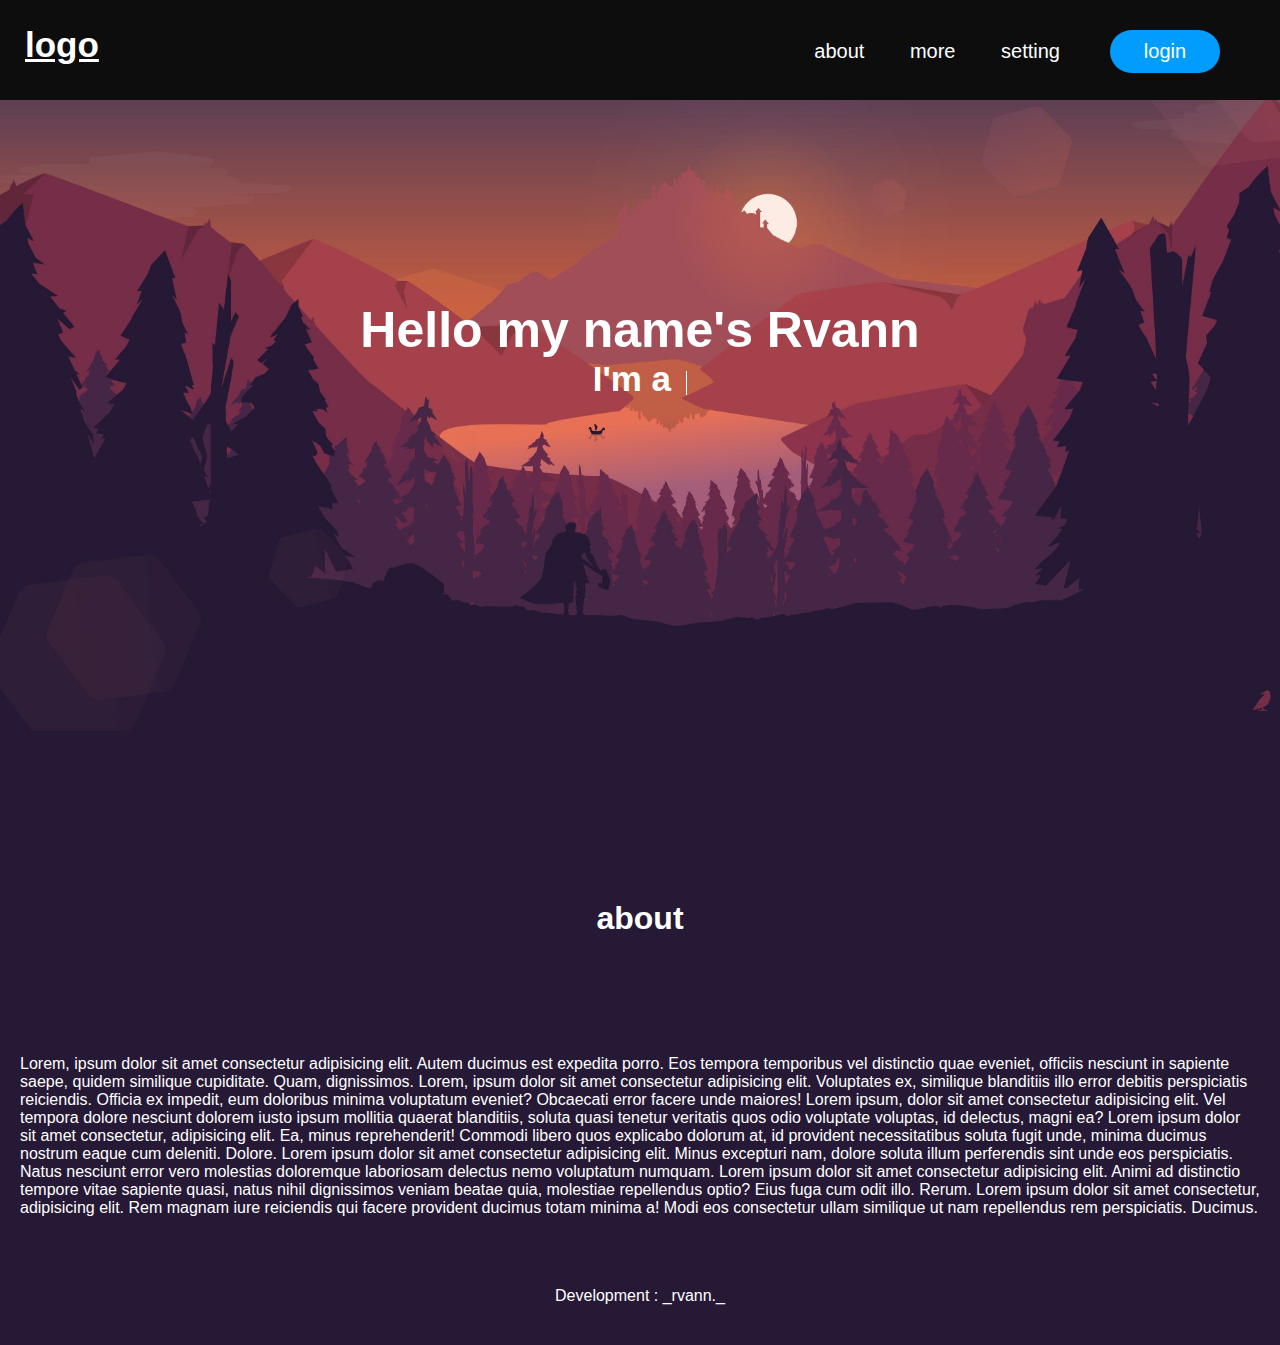
==== index.html @ cea5c536 "first commit" ====
<!DOCTYPE html>
<html lang="en">
    <head>
        <meta charset="UTF-8">
    <meta http-equiv="X-UA-Compatible" content="IE=edge">
    <meta name="viewport" content="width=device-width, initial-scale=1.0">
    <title>DemoWeb</title>
    <link rel="stylesheet" href="css/style.css">
</head>
<body>
    <div class="container">
        <div class="wrapper">
            <header class="header">
                <div class="list">
                    <h1 class="logo"><u>logo</u></h1>
                    <ul>
                        <li><a href="#spacingTxtHeader">about</a></li>
                        <li>more</li>
                        <li>setting</li>
                        <label id="login" for="clogin">login</label>
                    </ul>
                    <label class="navbarMobile" for="navbarActive">
                        <span></span>
                        <span></span>
                        <span></span>
                    </label>
                    <input type="checkbox" id="navbarActive" class="navbarActive">
                    <div class="sideNavbar">
                        <div class="listNavbar">
                            <label for=""><a href="#spacingTxtHeader">about</a></label>
                            <label for="">more</label>
                            <label for="">setting</label>
                            <label for="clogin">login</label>
                        </div>
                        <div class="closeSideNavbar"><label for="navbarActive">></label></div>
                    </div>
                </div>
            </header>
        </div>
        <div id="popUp">
            <!-- checkbox  -->
            <input type="checkbox" id="clogin">
            <!-- end checkbox -->
            
            <div class="popUp_bg"></div>

            <div class="loginPage">
                <h2>Login</h2>
                <div class="loginPopUp">
                    <form>
                        <table>
                            <tr class="user-email-password">
                                <td>
                                    <input type="text" id="femail" class="form_email" autocomplete="off" placeholder=" ">
                                    <label for="femail" class="lemail">Email </label>
                                </td>
                                <td>
                                    <input type="password" id="fpassword" class="form_password" autocomplete="off" placeholder=" ">
                                    <label for="fpassword" class="lpassword">Password</label>
                                </td>
                            </tr>
                            <tr>
                            </tr>
                        </table>
                        <div class="closePopUp">
                            <label for="">login</label>
                            <label for="clogin">cancel</label>
                        </div>
                    </form>
                </div>
            </div>
            <div class="morePage">
                <div class="morePopUp">
                    <ul>
                        <li>Instagram : </li>
                        <li>Facebook : </li>
                    </ul>
                </div>
            </div>
            <div class="middleText">
                <h1 class="textRvann" id="Rvann" onclick="txtRvann()">Hello my name's Rvann</h1>
                <h1 class="im">I'm a <span class="typed-text"></span><span class="cursorTxt"></span></h1>
            </div>
        </div>
        <div class="headerActive"></div>

        <!-- about text -->

        <div class="spacingTextAndHeader"></div>

        <div id="spacingTxtHeader"></div>
        <div class="about">
            <h1 id="about">about</h1><br>
            <p>Lorem, ipsum dolor sit amet consectetur adipisicing elit. Autem ducimus est expedita porro. Eos tempora temporibus vel distinctio quae eveniet, officiis nesciunt in sapiente saepe, quidem similique cupiditate. Quam, dignissimos.
                Lorem, ipsum dolor sit amet consectetur adipisicing elit. Voluptates ex, similique blanditiis illo error debitis perspiciatis reiciendis. Officia ex impedit, eum doloribus minima voluptatum eveniet? Obcaecati error facere unde maiores!
                Lorem ipsum, dolor sit amet consectetur adipisicing elit. Vel tempora dolore nesciunt dolorem iusto ipsum mollitia quaerat blanditiis, soluta quasi tenetur veritatis quos odio voluptate voluptas, id delectus, magni ea?
                Lorem ipsum dolor sit amet consectetur, adipisicing elit. Ea, minus reprehenderit! Commodi libero quos explicabo dolorum at, id provident necessitatibus soluta fugit unde, minima ducimus nostrum eaque cum deleniti. Dolore.
                Lorem ipsum dolor sit amet consectetur adipisicing elit. Minus excepturi nam, dolore soluta illum perferendis sint unde eos perspiciatis. Natus nesciunt error vero molestias doloremque laboriosam delectus nemo voluptatum numquam.
                Lorem ipsum dolor sit amet consectetur adipisicing elit. Animi ad distinctio tempore vitae sapiente quasi, natus nihil dignissimos veniam beatae quia, molestiae repellendus optio? Eius fuga cum odit illo. Rerum.
                Lorem ipsum dolor sit amet consectetur, adipisicing elit. Rem magnam iure reiciendis qui facere provident ducimus totam minima a! Modi eos consectetur ullam similique ut nam repellendus rem perspiciatis. Ducimus.
            </p>
        </div>


        <div class="background-color-end"></div>
        <div class="developer">
            <p>Development : _rvann._</p>
        </div>
    </div>
</body>
<script src="js/script.js">
</script>
</html>
---- css/style.css ----
* {
    padding: 0;
    margin: 0;
    font-family: 'Trebuchet MS', sans-serif;
    scroll-behavior: smooth;
}

a {
    text-decoration: none;
    color: var(--white);
}

:root {
    --dark : rgba(13,13,13);
    --blue : #1A73E8;
    --gray : #b1b1b1;
    --white : white;
}

/* background */

.container {
    background-image: url("../images/background.jpg");
    background-size: 1300px;
    background-repeat: no-repeat;
    background-color: #261935;
}

.container {
    color: var(--white);
    cursor: default;
}

/* end background */

/* header */

.wrapper {
    position: fixed;
    width: 100%;
    height: 100px;
    background-color: var(--dark);
}

.list {
    display: flex;
    justify-content: right;
    font-size: 20px;
}

.list ul {
    position: absolute;
    top: 20px;
}

.list ul li {
    display: inline-block;
    position: relative;
    right: 200px;
    margin: 20px;
    transition: .3s;
}

.list ul li a {
    transition: .3s;
}

.list ul li:hover, .list ul li:hover a {
    cursor: pointer;
    color: var(--gray);
}

.logo {
    position: absolute;
    top: 25px;
    left: 25px;
    font-size: 35px;
}

/* login */

#login {
    position: fixed;
    margin-left: 50px;
    margin-right: 30px;
    border-radius: 30px;
    top: 30px;
    right: 30px;
    text-align: center;
    width: 70px;
    padding: 10px 20px;
    background-color: rgb(0, 157, 255);
}

#login:hover {
    background-color: rgb(0, 101, 189);
    color: #d2d2d2;
    cursor: pointer;
}


#clogin {
    position: fixed;
    opacity: 0;
    left: 0;
    top: 0;
}

/* end login */

/* login function */

#clogin:checked ~ .loginPage {
    scale: 1;
    z-index: 1;
}

#clogin:checked ~ .popUp_bg {
    scale: 1;
}


/* end logim function */

/* navbarMobile */

.navbarMobile {
    height: 30px;
    width: 30px;
    top: 30px;
    right: 20px;
    position: fixed;
    display: none;
    flex-flow: column;
    justify-content: space-between;
}

.navbarMobile span {
    height: 4px;
    border-radius: 30px;
    background-color: white;
}

.navbarActive {
    position: absolute;
    opacity: 0;
    top: 0;
}

.sideNavbar {
    display: flex;
    align-items: center;
    position: fixed;
    background-color: rgba(13, 13, 13, 0.79);
    height: 100%;
    width: 300px;
}

.listNavbar {
    position: fixed;
    right: 50px;
}

.listNavbar label a {
    display: flex;
    padding: 30px;
    padding-left: 90px;
    transition: .3s;
}

.listNavbar label:nth-of-type(2),label:nth-of-type(3),label:nth-of-type(4) {
    display: flex;
    padding: 30px;
    padding-left: 90px;
    transition: .3s;
}

.listNavbar label:hover, .listNavbar a:hover {
    background-color: rgba(13, 13, 13, 0.79);
}
.closeSideNavbar {
    position: fixed;
    top: 20px;
    right: 250px;
    font-size: 40px
}

.sideNavbar {
    transform: translateX(300px);
    transition: .3s;
}

/* navbarMobileActive */

.navbarActive:checked ~ .sideNavbar {
    transform: translateX(0px);
}

/* end navbarMobileActive */

/* end navbarMobile */

/* end header */



/* rvann */

.textRvann {
    font-size: 50px;
}

.middleText {
    padding-top: 200px;
}

.middleText h1:nth-child(2) {
    font-size: 35px;
}

.typed-text {
    font-size: 35px;
    color: #ffae00;
}

.cursorTxt {
    display: inline-block;
    width: 1.5px;
    height: 24px;
    background-color: var(--white);
    margin-left: 5px;
    margin-bottom: -4px;
    animation: blink 1s infinite;
}

.cursorTxt.typing {
    animation: none;
}

/* cursor animation */

@keyframes blink {
    0% { background-color: var(--white); }
    49% { background-color: var(--white); }
    50% { background-color: transparent; }
    99% { background-color: transparent; }
    100% { background-color: var(--white); }
}

/* end cursor animation */

/* end rvann */

/* spacing text and header */

.spacingTextAndHeader {
    height: 250px;
}
#spacingTxtHeader {
    height: 150px;
}

/* end spacing text and header */



/* about text */ 


.about h1 {
    text-align: center;
}

.about p {
    padding-top: 80px;
    margin: 20px;
    overflow: hidden;
}

/* end about text */

/* responsive */

/* tablet */

@media screen and (max-width : 768px) {

}

/* mobile */

@media screen and (max-width : 576px) {
    .header ul li, #login{
        display: none;
    }

    .textRvann {
        font-size: 30px;
    }

    .middleText h1:nth-child(2), .typed-text{
        font-size: 15px;
    }

    .cursorTxt {
        height: 20px;
    }

    .navbarMobile {
        display: flex;
    }
}

/* end responsive */

/* developer */

.developer p {
    display: flex;
    justify-content: center;
    padding-top: 50px;
    padding-bottom: 40px;
}

/* end developer */


.loginPage {
    height: 450px;
    width: 450px;
    border-radius: 30px;
    background-color: var(--dark);
    color: var(--white);
    
    /* rotation */
    position: fixed;
    transition: .5s ease-in-out;
    scale: 0;
    text-align: center;
    transform: translateY(80px);
}

.loginPage h2 {
    font-size: 32px;
    padding-top: 35px;
}

.loginPage div {
    height: 100px;
}



/* loginPopUp */

.loginPopUp {
    display: flex;
    justify-content: center;
    padding-top: 80px;
    font-size: 15px;
}

.user-email-password td {
    width: 200px;
}

.form_password,
.form_email {
    border: 2px solid var(--white);
    border-radius: 10px;
    background: none;
    caret-color: var(--white);
    color: var(--white);
    padding: 10px 15px;
    outline: none;
}

/* design input */

.lemail {
    position: absolute;
    /* left: 459px; */
    left: 48px;
    top: 165px;
    /* top: 289px; */
    transition: .3s;
    cursor: text;
}

.lpassword {
    position: absolute;
    /* left: 659px; */
    left: 250px;
    top: 165px;
    /* top: 289px; */
    transition: .3s;
    cursor: text;
}

.closePopUp label:nth-child(1) {
    position: absolute;
    border-radius: 30px;
    text-align: center;
    width: 80px;
    padding: 10px 10px;
    bottom: 25px;
    right: 25px;
    background-color: rgb(0, 157, 255);
}

.closePopUp label:nth-child(2) {
    position: absolute;
    border-radius: 30px;
    text-align: center;
    width: 80px;
    padding: 10px 10px;
    bottom: 25px;
    left: 25px;
    background-color: rgb(0, 157, 255);
}

.closePopUp label {
    cursor: pointer;
}

/* animation */

.form_email:focus {
    border: 2px solid var(--blue);
}

.form_email:not(:placeholder-shown).form_email:not(:focus) {
    border: 2px solid var(--gray);
}

.form_email:not(:placeholder-shown).form_email:not(:focus) ~ .lemail{
    color: var(--gray);
}

.form_email:focus ~ .lemail,
.form_email:not(:placeholder-shown) ~ .lemail {
    transform: translateY(-20px) translateX(-6px);
    background-color: var(--dark);
    padding-left: 6px;
    padding-right: 6px;
    font-size: 14px;
    color: var(--blue);
}

.form_password:not(:placeholder-shown).form_password:not(:focus) {
    border: 2px solid var(--gray);
}

.form_password:not(:placeholder-shown).form_password:not(:focus) ~ .lpassword{
    color: var(--gray);
}

.form_password:focus {
    border: 2px solid var(--blue);
}

.form_password:focus ~ .lpassword,
.form_password:not(:placeholder-shown) ~ .lpassword{    
    transform: translateY(-20px) translateX(-6px);
    background-color: var(--dark);
    padding-left: 6px;
    padding-right: 6px;
    font-size: 14px;
    color: var(--blue);
}

/* end animation */

.morePage {
    height: 300px;
    width: 300px;
    border-radius: 30px;
    background-color: var(--dark);
    color: var(--white);
    
    /* rotation */
    position: fixed;
    right: 200px;
    transition: .5s ease-in-out;
    scale: 0;
    text-align: center;
    transform: translateY(10px);
}

#popUp {
    display: flex;
    align-items: center;
    justify-content: center;
    text-align: center;
    width: 100%;
    height: 500px;
}

.popUp_bg {
    position: absolute;
    /* background-color: rgba(2, 0, 48, 0.331); */
    /* background-color: rgba(255, 255, 255, 0.475); */
    width: 100%;
    height: 700px;
    scale: 0;
    transition: .2s ease-in-out;
}
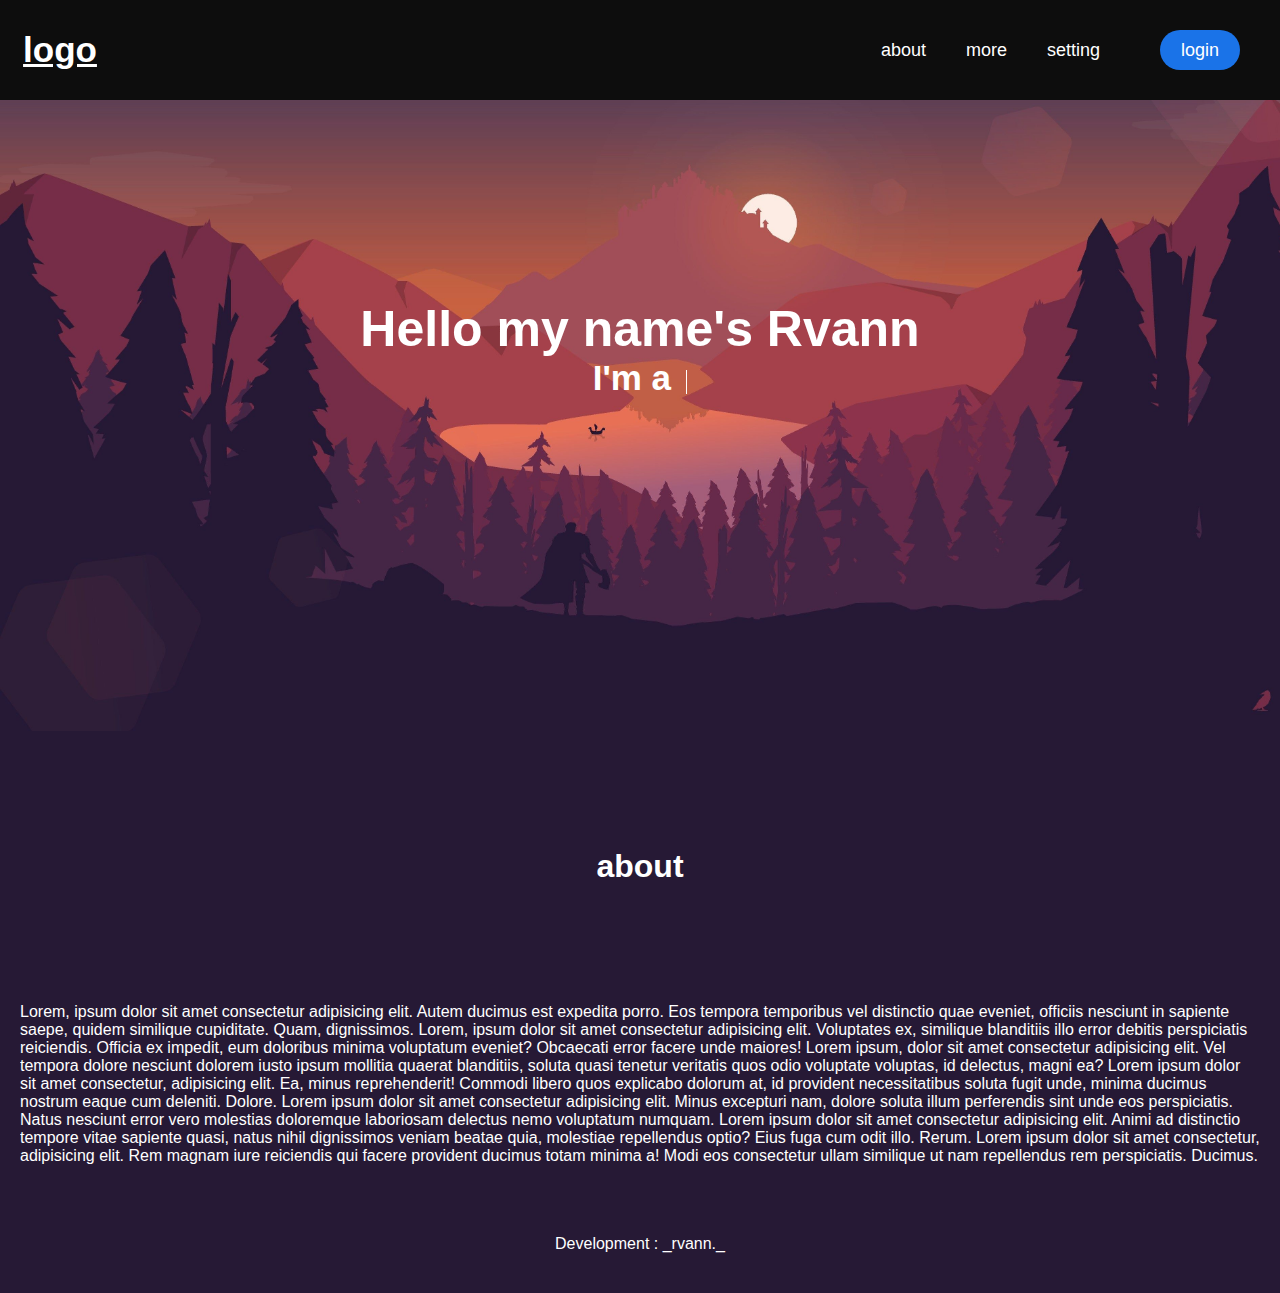
==== commit eeab414a: "update login page" ====
--- a/index.html
+++ b/index.html
@@ -4,93 +4,32 @@
         <meta charset="UTF-8">
     <meta http-equiv="X-UA-Compatible" content="IE=edge">
     <meta name="viewport" content="width=device-width, initial-scale=1.0">
-    <title>DemoWeb</title>
+    <title>Home</title>
     <link rel="stylesheet" href="css/style.css">
 </head>
 <body>
     <div class="container">
         <div class="wrapper">
-            <header class="header">
-                <div class="list">
-                    <h1 class="logo"><u>logo</u></h1>
-                    <ul>
-                        <li><a href="#spacingTxtHeader">about</a></li>
-                        <li>more</li>
-                        <li>setting</li>
-                        <label id="login" for="clogin">login</label>
-                    </ul>
-                    <label class="navbarMobile" for="navbarActive">
-                        <span></span>
-                        <span></span>
-                        <span></span>
-                    </label>
-                    <input type="checkbox" id="navbarActive" class="navbarActive">
-                    <div class="sideNavbar">
-                        <div class="listNavbar">
-                            <label for=""><a href="#spacingTxtHeader">about</a></label>
-                            <label for="">more</label>
-                            <label for="">setting</label>
-                            <label for="clogin">login</label>
-                        </div>
-                        <div class="closeSideNavbar"><label for="navbarActive">></label></div>
-                    </div>
-                </div>
-            </header>
+            <div class="header">
+                <h1><u>logo</u></h1>
+                <ul>
+                    <li><a href="#about">about</a></li>
+                    <li><a href="">more</a></li>
+                    <li><a href="">setting</a></li>
+                    <li><a href="login-page.html">login</a></li>
+                </ul>
+            </div>
         </div>
-        <div id="popUp">
-            <!-- checkbox  -->
-            <input type="checkbox" id="clogin">
-            <!-- end checkbox -->
-            
-            <div class="popUp_bg"></div>
-
-            <div class="loginPage">
-                <h2>Login</h2>
-                <div class="loginPopUp">
-                    <form>
-                        <table>
-                            <tr class="user-email-password">
-                                <td>
-                                    <input type="text" id="femail" class="form_email" autocomplete="off" placeholder=" ">
-                                    <label for="femail" class="lemail">Email </label>
-                                </td>
-                                <td>
-                                    <input type="password" id="fpassword" class="form_password" autocomplete="off" placeholder=" ">
-                                    <label for="fpassword" class="lpassword">Password</label>
-                                </td>
-                            </tr>
-                            <tr>
-                            </tr>
-                        </table>
-                        <div class="closePopUp">
-                            <label for="">login</label>
-                            <label for="clogin">cancel</label>
-                        </div>
-                    </form>
-                </div>
-            </div>
-            <div class="morePage">
-                <div class="morePopUp">
-                    <ul>
-                        <li>Instagram : </li>
-                        <li>Facebook : </li>
-                    </ul>
-                </div>
-            </div>
-            <div class="middleText">
-                <h1 class="textRvann" id="Rvann" onclick="txtRvann()">Hello my name's Rvann</h1>
-                <h1 class="im">I'm a <span class="typed-text"></span><span class="cursorTxt"></span></h1>
-            </div>
+        <div class="middleText">
+            <h1 class="textRvann" id="Rvann" onclick="txtRvann()">Hello my name's Rvann</h1>
+            <h1 class="im">I'm a <span class="typed-text"></span><span class="cursorTxt"></span></h1>
         </div>
         <div class="headerActive"></div>
 
         <!-- about text -->
-
-        <div class="spacingTextAndHeader"></div>
-
-        <div id="spacingTxtHeader"></div>
         <div class="about">
-            <h1 id="about">about</h1><br>
+            <div id="about"></div>
+            <h1>about</h1><br>
             <p>Lorem, ipsum dolor sit amet consectetur adipisicing elit. Autem ducimus est expedita porro. Eos tempora temporibus vel distinctio quae eveniet, officiis nesciunt in sapiente saepe, quidem similique cupiditate. Quam, dignissimos.
                 Lorem, ipsum dolor sit amet consectetur adipisicing elit. Voluptates ex, similique blanditiis illo error debitis perspiciatis reiciendis. Officia ex impedit, eum doloribus minima voluptatum eveniet? Obcaecati error facere unde maiores!
                 Lorem ipsum, dolor sit amet consectetur adipisicing elit. Vel tempora dolore nesciunt dolorem iusto ipsum mollitia quaerat blanditiis, soluta quasi tenetur veritatis quos odio voluptate voluptas, id delectus, magni ea?
--- a/css/style.css
+++ b/css/style.css
@@ -33,175 +33,67 @@
 
 /* end background */
 
+
+
 /* header */
 
-.wrapper {
+.header {
+    display: flex;
+    align-items: center;
     position: fixed;
+    background-color: var(--dark);
     width: 100%;
     height: 100px;
-    background-color: var(--dark);
-}
-
-.list {
-    display: flex;
-    justify-content: right;
-    font-size: 20px;
-}
-
-.list ul {
+}
+
+.header ul {
     position: absolute;
-    top: 20px;
-}
-
-.list ul li {
-    display: inline-block;
+    align-items: center;
+    right: 20px;
+    display: flex;
+    font-size: 18px;
+}
+
+.header ul li {
+    padding: 20px;
+    list-style: none;
+}
+
+.header ul li:nth-child(4) a {
+    display: flex;
+    align-items: center;
+    justify-content: center;
+    margin-left: 20px;
+    width: 80px;
+    border-radius: 30px;
+    height: 40px;
+    background-color: var(--blue);
+}
+
+.header ul li:nth-child(4) a:hover {
+    color: var(--dark);
+    background-color: #1152a7;
+}
+
+.header ul li a:hover {
+    color: var(--gray);
+}
+
+.header ul li a {
+    transition: .3s;
+}
+
+.header h1 {
+    display: flex;
+    align-items: center;
+    justify-content: center;
     position: relative;
-    right: 200px;
-    margin: 20px;
-    transition: .3s;
-}
-
-.list ul li a {
-    transition: .3s;
-}
-
-.list ul li:hover, .list ul li:hover a {
-    cursor: pointer;
-    color: var(--gray);
-}
-
-.logo {
-    position: absolute;
-    top: 25px;
-    left: 25px;
+    height: 100px;
+    width: 120px;
     font-size: 35px;
 }
 
-/* login */
-
-#login {
-    position: fixed;
-    margin-left: 50px;
-    margin-right: 30px;
-    border-radius: 30px;
-    top: 30px;
-    right: 30px;
-    text-align: center;
-    width: 70px;
-    padding: 10px 20px;
-    background-color: rgb(0, 157, 255);
-}
-
-#login:hover {
-    background-color: rgb(0, 101, 189);
-    color: #d2d2d2;
-    cursor: pointer;
-}
-
-
-#clogin {
-    position: fixed;
-    opacity: 0;
-    left: 0;
-    top: 0;
-}
-
-/* end login */
-
-/* login function */
-
-#clogin:checked ~ .loginPage {
-    scale: 1;
-    z-index: 1;
-}
-
-#clogin:checked ~ .popUp_bg {
-    scale: 1;
-}
-
-
-/* end logim function */
-
-/* navbarMobile */
-
-.navbarMobile {
-    height: 30px;
-    width: 30px;
-    top: 30px;
-    right: 20px;
-    position: fixed;
-    display: none;
-    flex-flow: column;
-    justify-content: space-between;
-}
-
-.navbarMobile span {
-    height: 4px;
-    border-radius: 30px;
-    background-color: white;
-}
-
-.navbarActive {
-    position: absolute;
-    opacity: 0;
-    top: 0;
-}
-
-.sideNavbar {
-    display: flex;
-    align-items: center;
-    position: fixed;
-    background-color: rgba(13, 13, 13, 0.79);
-    height: 100%;
-    width: 300px;
-}
-
-.listNavbar {
-    position: fixed;
-    right: 50px;
-}
-
-.listNavbar label a {
-    display: flex;
-    padding: 30px;
-    padding-left: 90px;
-    transition: .3s;
-}
-
-.listNavbar label:nth-of-type(2),label:nth-of-type(3),label:nth-of-type(4) {
-    display: flex;
-    padding: 30px;
-    padding-left: 90px;
-    transition: .3s;
-}
-
-.listNavbar label:hover, .listNavbar a:hover {
-    background-color: rgba(13, 13, 13, 0.79);
-}
-.closeSideNavbar {
-    position: fixed;
-    top: 20px;
-    right: 250px;
-    font-size: 40px
-}
-
-.sideNavbar {
-    transform: translateX(300px);
-    transition: .3s;
-}
-
-/* navbarMobileActive */
-
-.navbarActive:checked ~ .sideNavbar {
-    transform: translateX(0px);
-}
-
-/* end navbarMobileActive */
-
-/* end navbarMobile */
-
 /* end header */
-
 
 
 /* rvann */
@@ -211,7 +103,10 @@
 }
 
 .middleText {
-    padding-top: 200px;
+    display: flex;
+    flex-direction: column;
+    text-align: center;
+    padding-top: 300px;
 }
 
 .middleText h1:nth-child(2) {
@@ -251,21 +146,17 @@
 
 /* end rvann */
 
-/* spacing text and header */
-
-.spacingTextAndHeader {
-    height: 250px;
-}
-#spacingTxtHeader {
-    height: 150px;
-}
-
-/* end spacing text and header */
-
-
 
 /* about text */ 
 
+.about {
+    padding-top: 350px;
+}
+
+.about div:nth-child(1) {
+    height: 100px;;
+    transform: translateY(-50px);
+}
 
 .about h1 {
     text-align: center;
@@ -281,6 +172,12 @@
 
 /* responsive */
 
+/* desktop */
+
+@media screen and (max-width : 1440px) {
+    
+}
+
 /* tablet */
 
 @media screen and (max-width : 768px) {
@@ -290,10 +187,6 @@
 /* mobile */
 
 @media screen and (max-width : 576px) {
-    .header ul li, #login{
-        display: none;
-    }
-
     .textRvann {
         font-size: 30px;
     }
@@ -305,10 +198,6 @@
     .cursorTxt {
         height: 20px;
     }
-
-    .navbarMobile {
-        display: flex;
-    }
 }
 
 /* end responsive */
@@ -322,186 +211,4 @@
     padding-bottom: 40px;
 }
 
-/* end developer */
-
-
-.loginPage {
-    height: 450px;
-    width: 450px;
-    border-radius: 30px;
-    background-color: var(--dark);
-    color: var(--white);
-    
-    /* rotation */
-    position: fixed;
-    transition: .5s ease-in-out;
-    scale: 0;
-    text-align: center;
-    transform: translateY(80px);
-}
-
-.loginPage h2 {
-    font-size: 32px;
-    padding-top: 35px;
-}
-
-.loginPage div {
-    height: 100px;
-}
-
-
-
-/* loginPopUp */
-
-.loginPopUp {
-    display: flex;
-    justify-content: center;
-    padding-top: 80px;
-    font-size: 15px;
-}
-
-.user-email-password td {
-    width: 200px;
-}
-
-.form_password,
-.form_email {
-    border: 2px solid var(--white);
-    border-radius: 10px;
-    background: none;
-    caret-color: var(--white);
-    color: var(--white);
-    padding: 10px 15px;
-    outline: none;
-}
-
-/* design input */
-
-.lemail {
-    position: absolute;
-    /* left: 459px; */
-    left: 48px;
-    top: 165px;
-    /* top: 289px; */
-    transition: .3s;
-    cursor: text;
-}
-
-.lpassword {
-    position: absolute;
-    /* left: 659px; */
-    left: 250px;
-    top: 165px;
-    /* top: 289px; */
-    transition: .3s;
-    cursor: text;
-}
-
-.closePopUp label:nth-child(1) {
-    position: absolute;
-    border-radius: 30px;
-    text-align: center;
-    width: 80px;
-    padding: 10px 10px;
-    bottom: 25px;
-    right: 25px;
-    background-color: rgb(0, 157, 255);
-}
-
-.closePopUp label:nth-child(2) {
-    position: absolute;
-    border-radius: 30px;
-    text-align: center;
-    width: 80px;
-    padding: 10px 10px;
-    bottom: 25px;
-    left: 25px;
-    background-color: rgb(0, 157, 255);
-}
-
-.closePopUp label {
-    cursor: pointer;
-}
-
-/* animation */
-
-.form_email:focus {
-    border: 2px solid var(--blue);
-}
-
-.form_email:not(:placeholder-shown).form_email:not(:focus) {
-    border: 2px solid var(--gray);
-}
-
-.form_email:not(:placeholder-shown).form_email:not(:focus) ~ .lemail{
-    color: var(--gray);
-}
-
-.form_email:focus ~ .lemail,
-.form_email:not(:placeholder-shown) ~ .lemail {
-    transform: translateY(-20px) translateX(-6px);
-    background-color: var(--dark);
-    padding-left: 6px;
-    padding-right: 6px;
-    font-size: 14px;
-    color: var(--blue);
-}
-
-.form_password:not(:placeholder-shown).form_password:not(:focus) {
-    border: 2px solid var(--gray);
-}
-
-.form_password:not(:placeholder-shown).form_password:not(:focus) ~ .lpassword{
-    color: var(--gray);
-}
-
-.form_password:focus {
-    border: 2px solid var(--blue);
-}
-
-.form_password:focus ~ .lpassword,
-.form_password:not(:placeholder-shown) ~ .lpassword{    
-    transform: translateY(-20px) translateX(-6px);
-    background-color: var(--dark);
-    padding-left: 6px;
-    padding-right: 6px;
-    font-size: 14px;
-    color: var(--blue);
-}
-
-/* end animation */
-
-.morePage {
-    height: 300px;
-    width: 300px;
-    border-radius: 30px;
-    background-color: var(--dark);
-    color: var(--white);
-    
-    /* rotation */
-    position: fixed;
-    right: 200px;
-    transition: .5s ease-in-out;
-    scale: 0;
-    text-align: center;
-    transform: translateY(10px);
-}
-
-#popUp {
-    display: flex;
-    align-items: center;
-    justify-content: center;
-    text-align: center;
-    width: 100%;
-    height: 500px;
-}
-
-.popUp_bg {
-    position: absolute;
-    /* background-color: rgba(2, 0, 48, 0.331); */
-    /* background-color: rgba(255, 255, 255, 0.475); */
-    width: 100%;
-    height: 700px;
-    scale: 0;
-    transition: .2s ease-in-out;
-}+/* end developer */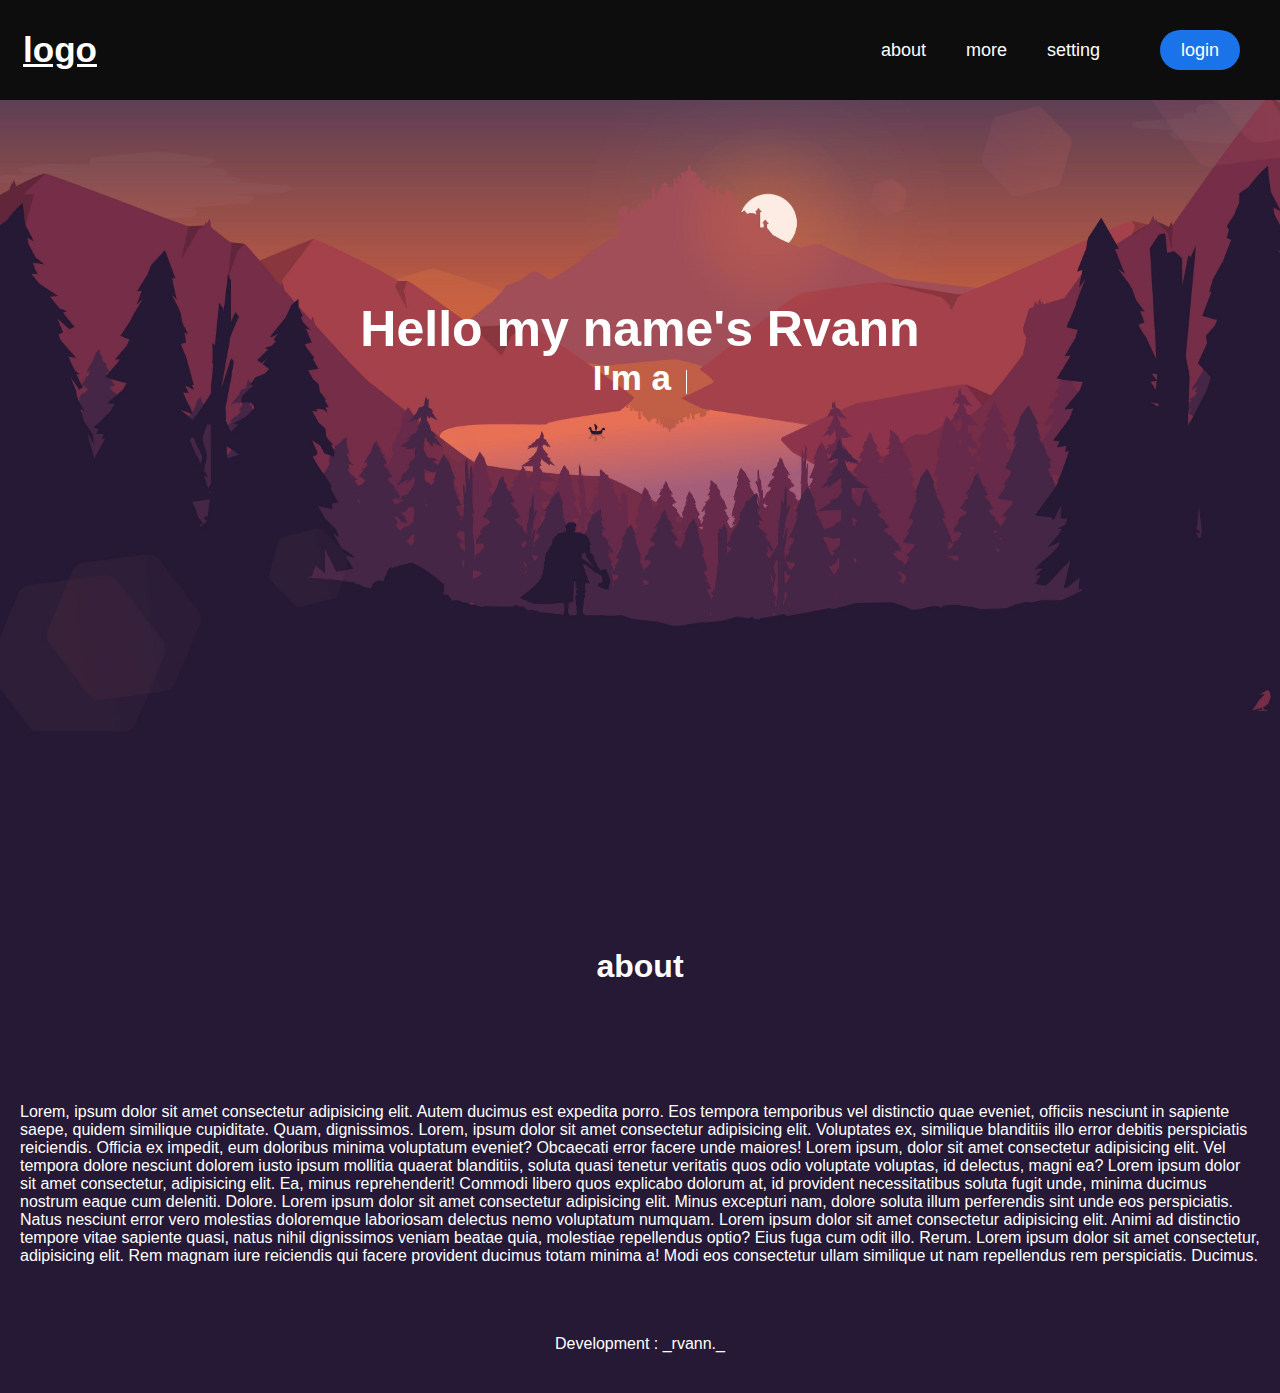
==== commit ab0288a8: "update mobile navbar" ====
--- a/index.html
+++ b/index.html
@@ -18,6 +18,20 @@
                     <li><a href="">setting</a></li>
                     <li><a href="login-page.html">login</a></li>
                 </ul>
+                <div class="mobile-navbar">
+                    <input type="checkbox">
+                    <div class="hamburger">
+                        <span></span>
+                        <span></span>
+                        <span></span>
+                        <div class="mobile-navbar-button">
+                            <a href="#about">about</a>
+                            <a href="#">more</a>
+                            <a href="#">setting</a>
+                            <a href="login-page.html">login</a>
+                        </div>
+                    </div>
+                </div>
             </div>
         </div>
         <div class="middleText">
--- a/css/style.css
+++ b/css/style.css
@@ -92,6 +92,104 @@
     width: 120px;
     font-size: 35px;
 }
+
+/* hamburger */
+
+.mobile-navbar {
+    position: absolute;
+    right: 30px;
+    display: none;
+}
+
+.hamburger {
+    display: flex;
+    flex-direction: column;
+    justify-content: space-between;
+    height: 35px;
+    width: 35px;
+}
+
+.hamburger span {
+    background-color: var(--white);
+    border-radius: 10px;
+    height: 5px;
+    transition: .3s;
+}
+
+.mobile-navbar input {
+    position: absolute;
+    height: 35px;
+    width: 35px;
+    opacity: 0;
+    z-index: 1;
+}
+
+.mobile-navbar-button {
+    display: flex;
+    position: fixed;
+    flex-direction: column;
+    justify-content: center;
+    background-color: var(--dark);
+    border-radius: 30px;
+    height: 400px;
+    width: 300px;
+    top:110px;
+    right: 10px;
+    transform: translateX(310px);
+    transition: .5s ease-in-out;
+}
+
+.mobile-navbar-button a {
+    padding: 40px;
+    transition: .3s;
+}
+
+.mobile-navbar-button a:nth-child(1) {
+    border-radius: 30px 30px 0 0;
+}
+
+.mobile-navbar-button a:nth-child(4) {
+    border-radius: 0 0 30px 30px;
+}
+
+.mobile-navbar-button a:nth-child(1):hover {
+    border-radius: 30px 30px 0 0;
+    background-color: rgba(0, 0, 0, 0.5);
+}
+
+.mobile-navbar-button a:nth-child(4):hover {
+    border-radius: 0 0 30px 30px;
+    background-color: rgba(0, 0, 0, 0.5);
+}
+
+.mobile-navbar-button a:nth-child(2):hover, a:nth-child(3):hover {
+    background-color: rgba(0, 0, 0, 0.5);
+    padding: 40px;
+}
+
+.mobile-navbar input:checked ~ .hamburger div {
+    transform: translateX(0);
+}
+
+.mobile-navbar input:checked ~ .hamburger span:nth-child(1) {
+    transform: rotate(45deg) translate(8px, -3px);
+    transform-origin: 0 0;
+}
+
+.mobile-navbar input:checked ~ .hamburger span:nth-child(3) {
+    transform: rotate(-45deg) translate(7.5px, 3px);
+    transform-origin: 0 100%;
+}
+
+.mobile-navbar input:checked ~ .hamburger span:nth-child(2) {
+    opacity: 0;
+}
+
+
+
+/* end hamburger */
+
+
 
 /* end header */
 
@@ -154,8 +252,7 @@
 }
 
 .about div:nth-child(1) {
-    height: 100px;;
-    transform: translateY(-50px);
+    height: 200px;
 }
 
 .about h1 {
@@ -187,17 +284,31 @@
 /* mobile */
 
 @media screen and (max-width : 576px) {
+    
+    /* typed text */
     .textRvann {
         font-size: 30px;
     }
-
+    
     .middleText h1:nth-child(2), .typed-text{
         font-size: 15px;
     }
-
+    
     .cursorTxt {
         height: 20px;
     }
+    /* end typed text */
+
+    /* navbar mobile */
+
+    .header ul {
+        display: none;
+    }
+
+    .mobile-navbar {
+        display: block;
+    }
+    /* end navbar mobile */
 }
 
 /* end responsive */
